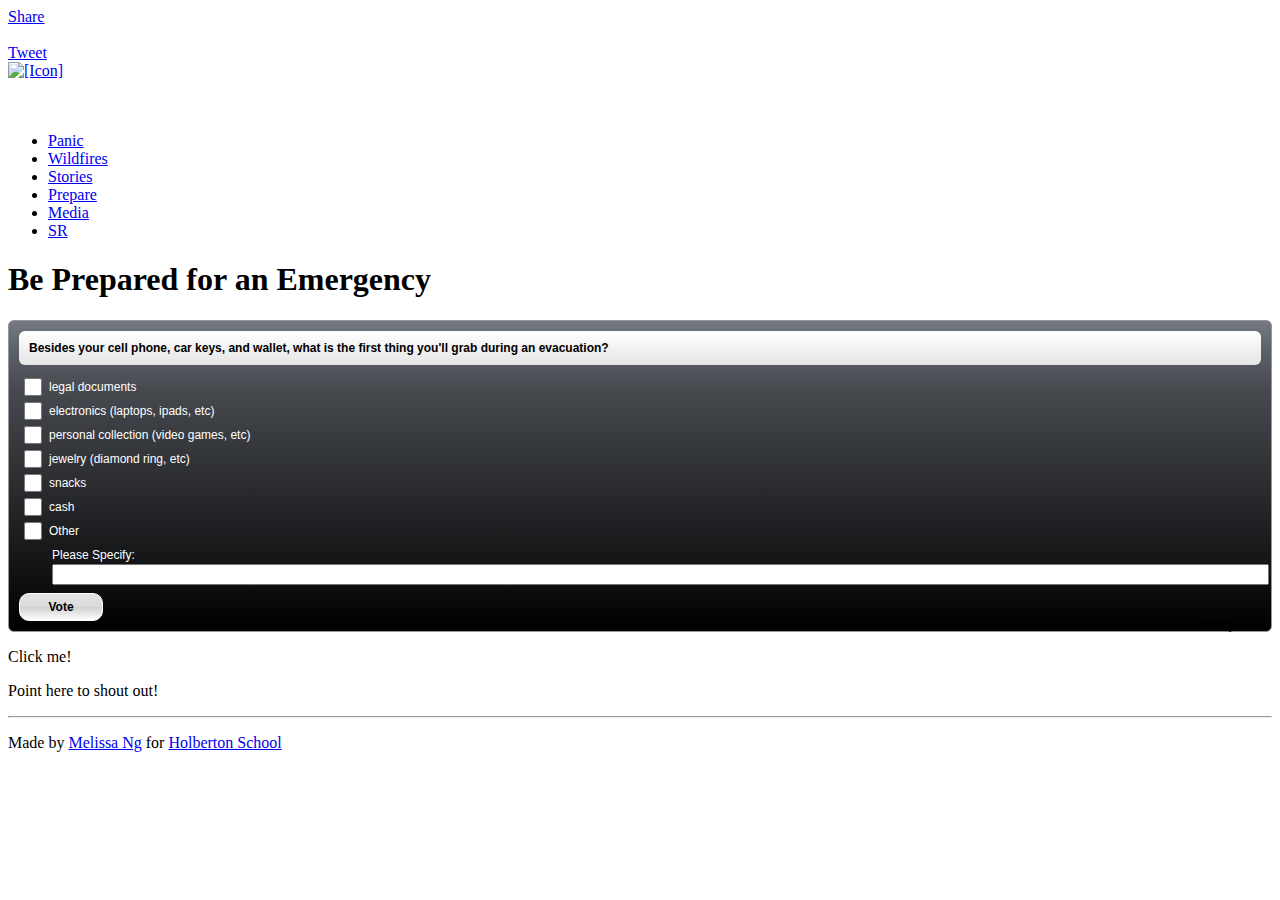
==== prepare.html @ 589f784f "add page" ====
<!DOCTYPE html>
<html lang = "en-US">
    <head>
        <title>Be Prepared For An Emergency</title>
        <meta charset = "UTF-8">   
        <meta name="viewport" content="width=device-width, initial-scale=1.0">
        <link href="https://www.holbertonschool.com/level2/holberton.css" rel="stylesheet">
        <link href="styles.css" rel="stylesheet">
        <script src="behavior.js"></script>
        <link href="https://fonts.googleapis.com/css?family=Codystar%7CLora" rel="stylesheet">
        <link rel="shortcut icon" href="favicon.png" type="image/x-icon">
    </head>

    <body class="works_on_smartphone">
        
        <!-- FACEBOOK PLUGIN -->
        <div id="fb-root"></div>
        <script>(function(d, s, id) {
            var js, fjs = d.getElementsByTagName(s)[0];
            if (d.getElementById(id)) return;
            js = d.createElement(s); js.id = id;
            js.src = 'https://connect.facebook.net/en_US/sdk.js#xfbml=1&version=v2.10';
            fjs.parentNode.insertBefore(js, fjs);
        }(document, 'script', 'facebook-jssdk'));</script>
        
        <!-- SHARE BUTTONS, LOGO, & NAVIGATION LINKS -->
        <header>
            <div class="right">
                <div class="fb-share-button" data-href="http://213.167.240.218/" data-layout="button" data-size="small" data-mobile-iframe="true"><a class="fb-xfbml-parse-ignore" target="_blank" rel="noopener noreferrer" href="https://www.facebook.com/sharer/sharer.php?u=http%3A%2F%2F213.167.240.218%2F&amp;src=sdkpreparse">Share</a></div>
                <br>
                <a href="https://twitter.com/share?ref_src=twsrc%5Etfw" class="twitter-share-button" data-show-count="false">Tweet</a><script async src="//platform.twitter.com/widgets.js" charset="utf-8"></script>
            </div>
            
            <a href="index.html"><img src="icon.png" alt="[Icon]"></a><br><br><br>
                
            <div class="navbar">
                <ul>
                <li class="nav"><a href="https://melissan.github.io/Wildfire/index.html">Panic</a></li>
                <li class="nav"><a href="https://melissan.github.io/Wildfire/wildfires.html">Wildfires</a></li>
                <li class="nav"><a href="https://melissan.github.io/Wildfire/theirstories.html">Stories</a></li>
                <li class="nav"><a href="https://melissan.github.io/Wildfire/prepare.html">Prepare</a></li>   
                <li class="nav"><a href="https://melissan.github.io/Wildfire/tweets.html">Media</a></li>
                <li class="nav"><a href="https://melissan.github.io/Wildfire/sr.html">SR</a></li>
                </ul>
            </div>
        </header>

        <main>
            
            <!-- MAIN CONTENT --> 
            <article>

                <h1 class="title_box" id="title_text">Be Prepared for an Emergency</h1>
                

                
                <div id="qp_all1925284" style="width:100%;"><STYLE>#qp_main1925284 .qp_btna:hover input {background: linear-gradient(rgb(255, 215, 169) 0%, rgb(255, 209, 157) 50%, rgb(255, 200, 137) 51%, rgb(255, 240, 223) 100%)!important}</STYLE><div id="qp_main1925284" fp='6aa34942-51' results=0 cmt=0 style="border-radius: 6px;border: 1px solid rgb(150, 150, 150);margin: 0px auto;padding: 10px;background: linear-gradient(rgb(117, 122, 129) 0%, rgb(91, 95, 103) 10%, rgb(69, 72, 77) 23%, rgb(0, 0, 0) 100%) 50% 50% / cover no-repeat rgb(117, 5, 5);zoom: 1;box-sizing: border-box;color: rgb(0, 0, 0)"><div style="border-radius: 6px;font-family: Arial;font-size: 12px;font-weight: bold;color: rgb(0, 0, 0);margin-bottom: 10px;background: linear-gradient(rgb(255, 255, 255) 0%, rgb(229, 229, 229) 100%);zoom: 1"><div style="padding: 10px">Besides your cell phone, car keys, and wallet, what is the first thing you'll grab during an evacuation?</div></div><form id="qp_form1925284" action="//www.poll-maker.com/results1925284x6aa34942-51" method="post" target="_blank" style="display: inline;margin: 0px;padding: 0px"><div style="border-radius: 6px"><input type=hidden name="qp_d1925284" value="43038.7671759260-43038.7671593919"><div style="display: block;font-family: Arial;font-size: 12px;color: rgb(255, 255, 255);padding-top: 5px;padding-bottom: 5px;clear: both" class="qp_a" onClick="var c=this.getElementsByTagName('INPUT')[0]; if((!event.target?event.srcElement:event.target).tagName!='INPUT'){c.checked=(c.type=='radio'?true:!c.checked)};var i=this.parentNode.parentNode.parentNode.getElementsByTagName('INPUT');for(var k=0;k!=i.length;k=k+1){i[k].parentNode.parentNode.setAttribute('sel',i[k].checked?1:0)}"><span style="display: block;padding-left: 30px;cursor: inherit"><input style="float: left;width: 18px;margin-left: -25px;margin-top: -2px;padding: 0px;height: 18px;-webkit-appearance:checkbox;" name="qp_v1925284" type="checkbox" value="1" />legal documents</span></div><div style="display: block;font-family: Arial;font-size: 12px;color: rgb(255, 255, 255);padding-top: 5px;padding-bottom: 5px;clear: both" class="qp_a" onClick="var c=this.getElementsByTagName('INPUT')[0]; if((!event.target?event.srcElement:event.target).tagName!='INPUT'){c.checked=(c.type=='radio'?true:!c.checked)};var i=this.parentNode.parentNode.parentNode.getElementsByTagName('INPUT');for(var k=0;k!=i.length;k=k+1){i[k].parentNode.parentNode.setAttribute('sel',i[k].checked?1:0)}"><span style="display: block;padding-left: 30px;cursor: inherit"><input style="float: left;width: 18px;margin-left: -25px;margin-top: -2px;padding: 0px;height: 18px;-webkit-appearance:checkbox;" name="qp_v1925284" type="checkbox" value="2" />electronics (laptops, ipads, etc)</span></div><div style="display: block;font-family: Arial;font-size: 12px;color: rgb(255, 255, 255);padding-top: 5px;padding-bottom: 5px;clear: both" class="qp_a" onClick="var c=this.getElementsByTagName('INPUT')[0]; if((!event.target?event.srcElement:event.target).tagName!='INPUT'){c.checked=(c.type=='radio'?true:!c.checked)};var i=this.parentNode.parentNode.parentNode.getElementsByTagName('INPUT');for(var k=0;k!=i.length;k=k+1){i[k].parentNode.parentNode.setAttribute('sel',i[k].checked?1:0)}"><span style="display: block;padding-left: 30px;cursor: inherit"><input style="float: left;width: 18px;margin-left: -25px;margin-top: -2px;padding: 0px;height: 18px;-webkit-appearance:checkbox;" name="qp_v1925284" type="checkbox" value="3" />personal collection (video games, etc)</span></div><div style="display: block;font-family: Arial;font-size: 12px;color: rgb(255, 255, 255);padding-top: 5px;padding-bottom: 5px;clear: both" class="qp_a" onClick="var c=this.getElementsByTagName('INPUT')[0]; if((!event.target?event.srcElement:event.target).tagName!='INPUT'){c.checked=(c.type=='radio'?true:!c.checked)};var i=this.parentNode.parentNode.parentNode.getElementsByTagName('INPUT');for(var k=0;k!=i.length;k=k+1){i[k].parentNode.parentNode.setAttribute('sel',i[k].checked?1:0)}"><span style="display: block;padding-left: 30px;cursor: inherit"><input style="float: left;width: 18px;margin-left: -25px;margin-top: -2px;padding: 0px;height: 18px;-webkit-appearance:checkbox;" name="qp_v1925284" type="checkbox" value="4" />jewelry (diamond ring, etc)</span></div><div style="display: block;font-family: Arial;font-size: 12px;color: rgb(255, 255, 255);padding-top: 5px;padding-bottom: 5px;clear: both" class="qp_a" onClick="var c=this.getElementsByTagName('INPUT')[0]; if((!event.target?event.srcElement:event.target).tagName!='INPUT'){c.checked=(c.type=='radio'?true:!c.checked)};var i=this.parentNode.parentNode.parentNode.getElementsByTagName('INPUT');for(var k=0;k!=i.length;k=k+1){i[k].parentNode.parentNode.setAttribute('sel',i[k].checked?1:0)}"><span style="display: block;padding-left: 30px;cursor: inherit"><input style="float: left;width: 18px;margin-left: -25px;margin-top: -2px;padding: 0px;height: 18px;-webkit-appearance:checkbox;" name="qp_v1925284" type="checkbox" value="5" />snacks</span></div><div style="display: block;font-family: Arial;font-size: 12px;color: rgb(255, 255, 255);padding-top: 5px;padding-bottom: 5px;clear: both" class="qp_a" onClick="var c=this.getElementsByTagName('INPUT')[0]; if((!event.target?event.srcElement:event.target).tagName!='INPUT'){c.checked=(c.type=='radio'?true:!c.checked)};var i=this.parentNode.parentNode.parentNode.getElementsByTagName('INPUT');for(var k=0;k!=i.length;k=k+1){i[k].parentNode.parentNode.setAttribute('sel',i[k].checked?1:0)}"><span style="display: block;padding-left: 30px;cursor: inherit"><input style="float: left;width: 18px;margin-left: -25px;margin-top: -2px;padding: 0px;height: 18px;-webkit-appearance:checkbox;" name="qp_v1925284" type="checkbox" value="6" />cash</span></div><div style="display: block;font-family: Arial;font-size: 12px;color: rgb(255, 255, 255);padding-top: 5px;padding-bottom: 5px;clear: both" class="qp_a" onClick="var c=this.getElementsByTagName('INPUT')[0]; if((!event.target?event.srcElement:event.target).tagName!='INPUT'){c.checked=(c.type=='radio'?true:!c.checked)};var i=this.parentNode.parentNode.parentNode.getElementsByTagName('INPUT');for(var k=0;k!=i.length;k=k+1){i[k].parentNode.parentNode.setAttribute('sel',i[k].checked?1:0)}"><span style="display: block;padding-left: 30px;cursor: inherit"><input style="float: left;width: 18px;margin-left: -25px;margin-top: -2px;padding: 0px;height: 18px;-webkit-appearance:checkbox;" name="qp_v1925284" type="checkbox" value="999" />Other</span></div><div id="qp_ot1925284" style="display: block;font-family: Arial;font-size: 12px;color: rgb(255, 255, 255);padding-top: 5px;padding-bottom: 5px;clear: both"><div style="padding-left:33px">Please Specify: <input style="width:100%;position:relative;top:2px" name='qp_other1925284' type=text value=''></div></div></div><div style="clear: both;text-align: left;margin: 0px auto 0em"><a style="text-decoration: none" class="qp_btna" href="#"><input name="qp_b1925284" style="min-width: 7em;padding: 0.5em;margin-top: 5px;margin-right: 5px;border-radius: 10px;border: 1px solid rgb(255, 255, 255);font-family: Arial;font-size: 12px;font-weight: bold;color: rgb(0, 0, 0);cursor: pointer;background: linear-gradient(rgb(226, 226, 226) 0%, rgb(219, 219, 219) 50%, rgb(209, 209, 209) 51%, rgb(254, 254, 254) 100%);zoom: 1" type="submit" btype="v" value="Vote" /></a><a style="text-decoration: none" class="qp_btna" href="#"></a></div><a id="qp_a1925284" style="float:right;font-family:Arial;font-size:10px;color:rgb(0,0,0);text-decoration:none" href="https://www.buildquizzes.com/">Build Quizzes</a></form><div style="display:none"><div id="qp_rp1925284" style="font-size: 11px;width: 5ex;text-align: right;overflow: hidden;position: absolute;right: 5px;height: 1.5em;line-height: 1.5em"></div><div id="qp_rv1925284" style="font-size: 11px;width: 0%;line-height: 1.5em;text-align: right;color: rgb(255, 255, 255);box-sizing: border-box;padding-right: 3px"></div><div id="qp_rb1925284" style="color: rgb(255, 255, 255);display: block;font-size: 12px"></div><div id="qp_rva1925284" style="background: rgb(0, 111, 185);border-color: rgb(0, 111, 185)"></div><div id="qp_rvb1925284" style="background: rgb(22, 52, 99);border-color: rgb(22, 52, 99)"></div><div id="qp_rvc1925284" style="background: rgb(91, 207, 252);border-color: rgb(20, 129, 171)"></div></div></div></div><script src="//scripts.poll-maker.com/3012/scpolls.js" language="javascript"></script>
                
                <!-- INTERACTIVE ACTIVITY: BE PREPARED FOR AN EMERGENCY -->
                <p id="interactive_emergency">Click me!</p>
                
                <!-- INTERACTIVE ACTIVITY: POINT HERE TO SHOUT OUT -->                
                <p id="interactive_shout_outs" onmouseover="mouseHover(this)" onmouseout="mouseNotHover(this)">
                Point here to shout out!
                </p>
                
            </article>
            
            <!-- DISQUS -->
            <aside>
                <div id="disqus_thread"></div><script>
                var disqus_config = function () {
                    this.page.url = 'http://213.167.240.218/santarosa.html';  
                    this.page.identifier = '/santarosa.html'; 
                };
                (function() { // DON'T EDIT BELOW THIS LINE
                    var d = document, s = d.createElement('script');
                    s.src = 'https://melissa-ng.disqus.com/embed.js';
                    s.setAttribute('data-timestamp', +new Date());
                    (d.head || d.body).appendChild(s);
                })();
                </script>
                <noscript>Please enable JavaScript to view the <a href="https://disqus.com/?ref_noscript">comments powered by Disqus.</a></noscript>
            </aside>
            
        </main>

        <footer>
            <hr>
            <p id="forHolberton">
            Made by <a href="https://twitter.com/MelissaNg__" target="_blank">Melissa Ng</a> for <a href="https://www.holbertonschool.com" target="_blank">Holberton School</a></p>
        </footer>
        
    <script id="dsq-count-scr" src="//melissang.disqus.com/count.js" async></script>
    </body>

</html>
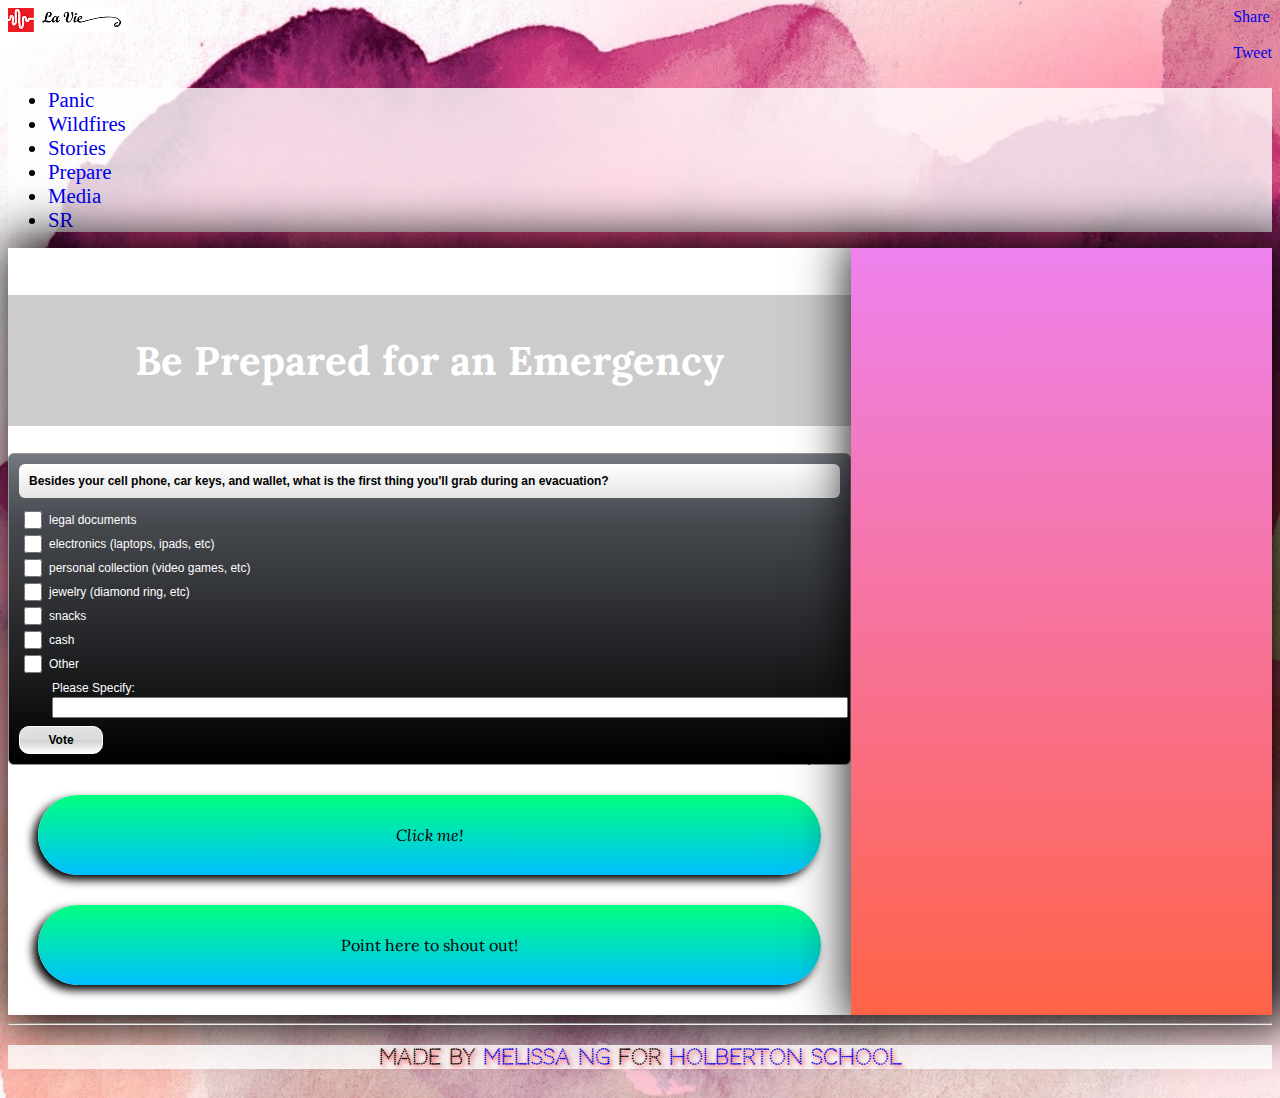
==== commit 9dcbc4b4: "add absolute path" ====
--- a/prepare.html
+++ b/prepare.html
@@ -6,7 +6,7 @@
         <meta name="viewport" content="width=device-width, initial-scale=1.0">
         <link href="https://www.holbertonschool.com/level2/holberton.css" rel="stylesheet">
         <link href="styles.css" rel="stylesheet">
-        <script src="behavior.js"></script>
+        <script src="https://melissan.github.io/Wildfire/behavior.js"></script>
         <link href="https://fonts.googleapis.com/css?family=Codystar%7CLora" rel="stylesheet">
         <link rel="shortcut icon" href="favicon.png" type="image/x-icon">
     </head>
@@ -31,11 +31,11 @@
                 <a href="https://twitter.com/share?ref_src=twsrc%5Etfw" class="twitter-share-button" data-show-count="false">Tweet</a><script async src="//platform.twitter.com/widgets.js" charset="utf-8"></script>
             </div>
             
-            <a href="index.html"><img src="icon.png" alt="[Icon]"></a><br><br><br>
+            <a href="https://melissan.github.io/Wildfire/panic.html"><img src="icon.png" alt="[Icon]"></a><br><br><br>
                 
             <div class="navbar">
                 <ul>
-                <li class="nav"><a href="https://melissan.github.io/Wildfire/index.html">Panic</a></li>
+                <li class="nav"><a href="https://melissan.github.io/Wildfire/panic.html">Panic</a></li>
                 <li class="nav"><a href="https://melissan.github.io/Wildfire/wildfires.html">Wildfires</a></li>
                 <li class="nav"><a href="https://melissan.github.io/Wildfire/theirstories.html">Stories</a></li>
                 <li class="nav"><a href="https://melissan.github.io/Wildfire/prepare.html">Prepare</a></li>   
--- a/styles.css
+++ b/styles.css
@@ -0,0 +1,222 @@
+/* FLEXBOX STYLE
+-------------------------------------------------------*/
+body {   
+    display: flex;
+	flex-direction: column;
+    background-color: rgba(255, 0, 255, .2); 
+    background-image: url("small_background_photo.jpg");
+    background-size: cover;
+}
+main {   
+    display: flex;
+	flex-direction: row;
+	flex: auto;
+}
+article {   
+    flex: 2;
+    overflow-y: auto;
+    background: rgba(255, 255, 255, 1); 
+    box-shadow: 10px 1px 50px 10px black;
+    padding-top: 10px;
+}
+aside {   
+    flex: 1;
+    overflow-y: auto;
+	box-shadow: 10px 1px 50px 10px black;
+    
+    /* To support color gradient across browsers */
+    background: rgba(255, 99, 71, 0.9); /* For browsers that do not support gradients */
+    /* For Safari 5.1 to 6.0
+    background: -webkit-linear-gradient(right, #EE82EE, #FF6347); */
+    /* For Opera 11.1 to 12.0
+    background: -o-linear-gradient(right, #EE82EE, #FF6347);  */
+    /* For Firefox 3.6 to 15
+    background: -moz-linear-gradient(right, #EE82EE, #FF6347); */
+    background: linear-gradient(to bottom, #EE82EE, #FF6347); /* Standard */   
+}
+
+/* LINKS
+-------------------------------------------------------*/
+a {
+    text-decoration: none;
+}
+a:hover {   
+    text-decoration: none;
+    color: red;
+}
+.navbar {
+    background: rgba(255, 255, 255, 0.8); 
+}
+.nav {
+    font-size: .75em;
+}
+div.right {
+    float: right;
+}
+a.img:hover {
+    opacity: 0.5;
+}
+img.small:hover {
+    opacity: 0.5;
+}
+
+/* HEADINGS
+-------------------------------------------------------*/
+h1, h2, h3 {   
+    font-family: 'Lora', serif;
+    font-size: 1em;
+    font-weight: bold;
+    text-align: center;
+    padding-bottom: 20px;
+}
+.subheading {  
+    font-size: 1em;
+    text-align: left;
+}
+#title_text {
+    color: white;
+    font-size: 1.25em;
+}
+
+/* TEXT
+-------------------------------------------------------*/
+h, p {   
+    font-family: 'Lora', serif;
+    font-size: .75em;
+    color:black;
+}
+.dialogue {
+    color: darkgray;
+    font-style: italic; 
+}
+.quote {
+    font-style: italic; 
+    font-size: 1.2em;
+    padding: 30px;
+}
+.source {
+    color: darkgray;
+    text-align: right;
+}
+#side_note, .reference {
+    color: grey;
+    font-style: italic; 
+    font-size: 80%;
+}
+#forHolberton {   
+    font-family: 'Codystar', cursive;
+    font-weight: 600;
+    font-size: 1em;
+    text-shadow: 2px 2px 4px red;
+    background: rgba(255, 255, 255, 0.8);
+    text-align: center;
+}
+
+/* GENERAL STYLES
+_______________________________________________________*/
+.title_box {
+    padding: 20px;
+    background-color: rgba(0, 0, 0, 0.2);
+}
+.link_nav, button {
+    display: block;
+    margin: 10px auto;
+    padding: 5px;
+    width: 25%;
+    text-align: center;
+    background-color: rgb(255, 255, 255);
+    border: 1px solid rgb(0, 0, 0); 
+}
+.link_nav:hover, button:hover {
+    color: red;
+}
+.social_page_layout {
+    padding-left: 15px;
+    padding-right: 15px;
+}
+iframe.center_media {
+    display: block;
+    margin-left: auto;
+    margin-right: auto;
+    width: 60%;   
+}
+iframe, video{
+    width: 100%;    
+}
+.center_brief_texts {
+    text-align: center;
+}
+#myPhoto {
+    display: block;
+    margin: 0 auto;
+    border-radius: 50%;
+    box-shadow: 0 10px 5px 0 rgba(0, 0, 0, 0.2); 
+}
+#interactive_emergency, #interactive_shout_outs {
+    border-radius: 50px;
+    margin: 30px;
+    padding: 30px;
+	box-shadow:-5px 5px 10px black;
+    background: rgba(255, 255, 255, 0.5); 
+	font-style: italic;
+    text-align: center;
+    
+    background: rgba(255, 255, 255, 0.8); /* For browsers that do not support gradients */
+    /* For Safari 5.1 to 6.0
+    background: -webkit-linear-gradient(right, #00FF7F, #00BFFF); */
+    /* For Opera 11.1 to 12.0 
+    background: -o-linear-gradient(right, #00FF7F, #00BFFF);  */
+    /* For Firefox 3.6 to 15
+    background: -moz-linear-gradient(right, #00FF7F, #00BFFF); */
+    background: linear-gradient(to bottom, #00FF7F, #00BFFF); /* Standard */
+}
+#interactive_shout_outs {
+    font-style: normal;
+}
+
+/* IF VIEWED ON LARGER-THAN-MOBILE DEVICE, UPDATE STYLES;
+_______________________________________________________*/
+@media (min-width: 500px) {
+    body {
+        background-image: url("background_photo.jpg");
+        background-size: cover;
+    }
+    article {   
+        padding-top: 20px;
+        background: rgba(255, 255, 255, 1); 
+    }
+    aside {   
+	   box-shadow: 10px 1px 50px 10px black;
+    }
+    .nav {
+        font-size: 1.3em; 
+    }
+    #title_text {
+        color: white;
+        font-size: 2.5em;
+    }
+    .title_box {
+        padding: 40px;
+    }
+    h1, h2, h3 {   
+        font-size: 1.5em;
+    }
+    .subheading {  
+        font-size: 1.5em;
+    }
+    h, p {   
+        font-size: 1em;
+    }
+    .quote {
+        font-style: italic; 
+        font-size: 1.8em;
+        padding: 30px;
+    }
+    .social_page_layout {
+        padding-left: 90px;
+        padding-right: 90px;
+    }
+    #forHolberton {   
+        font-size: 1.3em;
+    }
+}
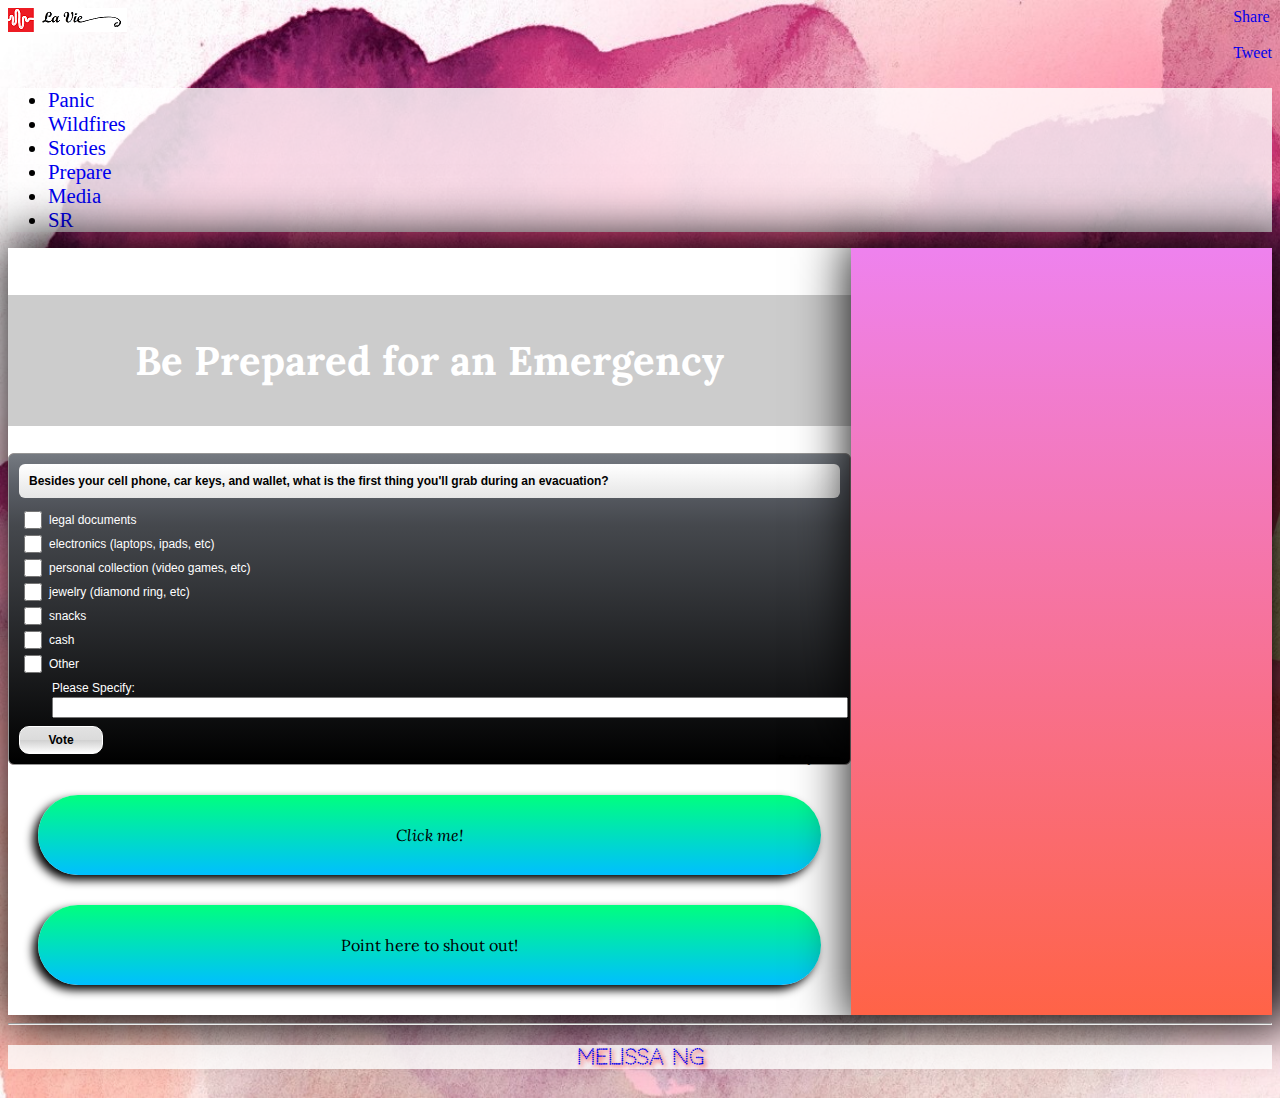
==== commit 1d29ac70: "update footer" ====
--- a/prepare.html
+++ b/prepare.html
@@ -8,7 +8,7 @@
         <link href="styles.css" rel="stylesheet">
         <script src="https://melissan.github.io/Wildfire/behavior.js"></script>
         <link href="https://fonts.googleapis.com/css?family=Codystar%7CLora" rel="stylesheet">
-        <link rel="shortcut icon" href="favicon.png" type="image/x-icon">
+        <link rel="shortcut icon" href="https://melissan.github.io/Wildfire/images/favicon.png" type="image/x-icon">
     </head>
 
     <body class="works_on_smartphone">
@@ -31,7 +31,7 @@
                 <a href="https://twitter.com/share?ref_src=twsrc%5Etfw" class="twitter-share-button" data-show-count="false">Tweet</a><script async src="//platform.twitter.com/widgets.js" charset="utf-8"></script>
             </div>
             
-            <a href="https://melissan.github.io/Wildfire/panic.html"><img src="icon.png" alt="[Icon]"></a><br><br><br>
+            <a href="https://melissan.github.io/Wildfire/panic.html"><img src="https://melissan.github.io/Wildfire/images/icon.png" alt="[Icon]"></a><br><br><br>
                 
             <div class="navbar">
                 <ul>
@@ -87,8 +87,7 @@
 
         <footer>
             <hr>
-            <p id="forHolberton">
-            Made by <a href="https://twitter.com/MelissaNg__" target="_blank">Melissa Ng</a> for <a href="https://www.holbertonschool.com" target="_blank">Holberton School</a></p>
+            <p id="forHolberton"><a href="https://twitter.com/MelissaNg__" target="_blank">Melissa Ng</a></p>
         </footer>
         
     <script id="dsq-count-scr" src="//melissang.disqus.com/count.js" async></script>
--- a/styles.css
+++ b/styles.css
@@ -4,7 +4,7 @@
     display: flex;
 	flex-direction: column;
     background-color: rgba(255, 0, 255, .2); 
-    background-image: url("small_background_photo.jpg");
+    background-image: url("https://melissan.github.io/Wildfire/images/small_background_photo.jpg");
     background-size: cover;
 }
 main {   
